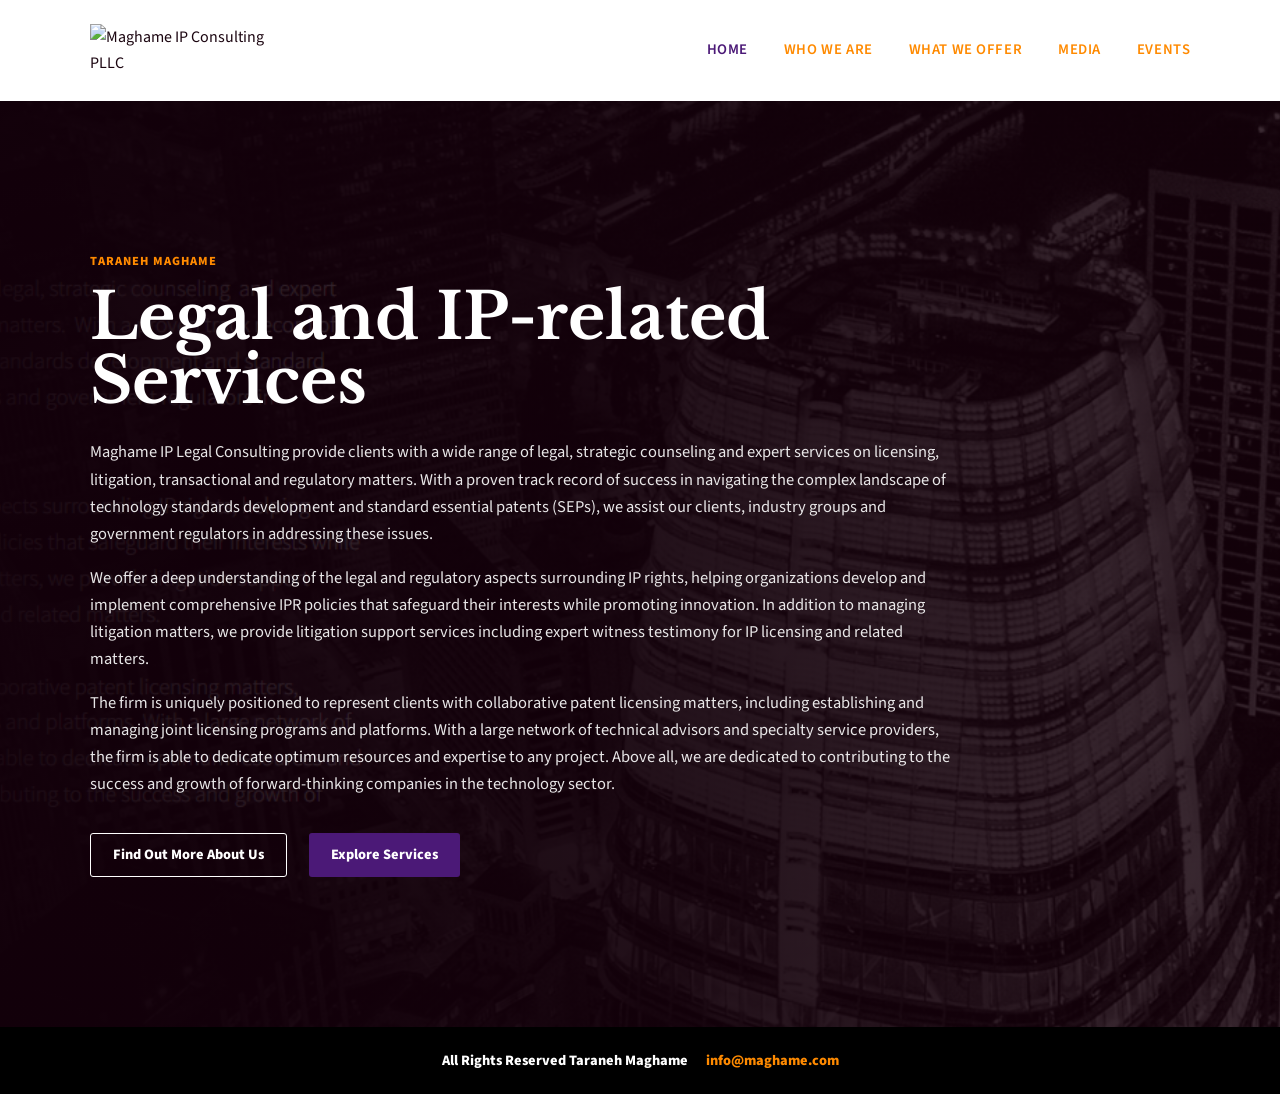
==== index.html @ c6ecfb89 "Initial static site rebuild" ====
<!doctype html>
<html lang="en">
  <head>
    <meta charset="UTF-8" />
    <meta name="viewport" content="width=device-width, initial-scale=1.0" />
    <meta
      name="description"
      content="Maghame IP Consulting provides strategic intellectual property, licensing, litigation, standards, and policy advisory services."
    />
    <title>Maghame IP Consulting PLLC</title>
    <link rel="preconnect" href="https://fonts.googleapis.com" />
    <link rel="preconnect" href="https://fonts.gstatic.com" crossorigin />
    <link
      href="https://fonts.googleapis.com/css2?family=Libre+Baskerville:wght@700&family=Source+Sans+Pro:ital,wght@0,400;0,600;0,700;0,800;1,700;1,800&display=swap"
      rel="stylesheet"
    />
    <link rel="stylesheet" href="styles.css" />
  </head>
  <body>
    <header class="site-header">
      <a class="brand" href="index.html" aria-label="Maghame IP Consulting home">
        <img
          src="https://maghame.com/wp-content/uploads/2024/05/logo-new-blank1.png"
          alt="Maghame IP Consulting PLLC"
        />
      </a>
      <button class="nav-toggle" type="button" aria-label="Open navigation" aria-expanded="false">
        <span></span>
        <span></span>
      </button>
      <nav class="site-nav" aria-label="Main navigation">
        <a class="active" href="index.html">Home</a>
        <a href="who-we-are.html">Who We Are</a>
        <a href="what-we-offer.html">What We Offer</a>
        <a href="#">Media</a>
        <a href="#">Events</a>
      </nav>
    </header>

    <main>
      <section class="hero">
        <div class="hero-inner">
          <p class="eyebrow">Taraneh Maghame</p>
          <h1>Legal and IP-related Services</h1>
          <div class="hero-text">
            <p>
              Maghame IP Legal Consulting provide clients with a wide range of legal, strategic
              counseling and expert services on licensing, litigation, transactional and regulatory
              matters. With a proven track record of success in navigating the complex landscape of
              technology standards development and standard essential patents (SEPs), we assist our
              clients, industry groups and government regulators in addressing these issues.
            </p>
            <p>
              We offer a deep understanding of the legal and regulatory aspects surrounding IP
              rights, helping organizations develop and implement comprehensive IPR policies that
              safeguard their interests while promoting innovation. In addition to managing
              litigation matters, we provide litigation support services including expert witness
              testimony for IP licensing and related matters.
            </p>
            <p>
              The firm is uniquely positioned to represent clients with collaborative patent
              licensing matters, including establishing and managing joint licensing programs and
              platforms. With a large network of technical advisors and specialty service providers,
              the firm is able to dedicate optimum resources and expertise to any project. Above
              all, we are dedicated to contributing to the success and growth of forward-thinking
              companies in the technology sector.
            </p>
          </div>
          <div class="hero-actions">
            <a class="button outline" href="who-we-are.html">Find Out More About Us</a>
            <a class="button filled" href="what-we-offer.html">Explore Services</a>
          </div>
        </div>
      </section>

    </main>

    <footer class="site-footer home-footer">
      <div class="footer-bottom">
        <span>All Rights Reserved Taraneh Maghame</span>
        <a href="mailto:info@maghame.com">info@maghame.com</a>
      </div>
    </footer>

    <script src="script.js"></script>
  </body>
</html>
---- styles.css ----
:root {
  --ink: #1b0510;
  --deep: #12000a;
  --purple: #4b1977;
  --orange: #ff8a00;
  --paper: #ffffff;
  --soft: #f6f2f0;
  --muted: #6e6268;
  --line: #e7dfdc;
  font-family: "Source Sans Pro", system-ui, -apple-system, BlinkMacSystemFont, "Segoe UI", sans-serif;
}

* {
  box-sizing: border-box;
}

html {
  scroll-behavior: smooth;
}

body {
  margin: 0;
  color: var(--ink);
  background: var(--paper);
  font-size: 16px;
  line-height: 1.65;
}

a {
  color: inherit;
  text-decoration: none;
}

.site-header {
  position: sticky;
  top: 0;
  z-index: 20;
  display: grid;
  grid-template-columns: auto 1fr;
  gap: 40px;
  align-items: center;
  padding: 24px clamp(24px, 7vw, 180px);
  background: #fff;
  box-shadow: 0 1px 0 rgba(27, 5, 16, 0.06);
}

.brand {
  display: inline-flex;
  align-items: center;
  min-width: 230px;
}

.brand img {
  display: block;
  width: clamp(170px, 16vw, 240px);
  height: auto;
}

.site-nav {
  display: flex;
  justify-content: flex-end;
  gap: clamp(20px, 2.8vw, 42px);
  color: var(--orange);
  font-size: 0.92rem;
  font-weight: 600;
  letter-spacing: 0.04em;
  text-transform: uppercase;
}

.site-nav a {
  padding: 8px 0;
}

.site-nav a:hover,
.site-nav .active {
  color: var(--purple);
}

.nav-toggle {
  display: none;
  width: 44px;
  height: 44px;
  border: 1px solid var(--line);
  border-radius: 4px;
  background: #fff;
}

.nav-toggle span {
  display: block;
  width: 18px;
  height: 2px;
  margin: 5px auto;
  background: var(--ink);
}

.hero {
  position: relative;
  min-height: calc(100vh - 98px);
  padding: clamp(84px, 12vw, 150px) clamp(24px, 7vw, 180px);
  color: #fff;
  background:
    linear-gradient(90deg, rgba(18, 0, 10, 0.96) 0%, rgba(18, 0, 10, 0.78) 45%, rgba(18, 0, 10, 0.34) 100%),
    url("assets/hero-city.png") center / cover;
}

.hero-inner {
  max-width: 900px;
}

.eyebrow {
  margin-bottom: 14px;
  color: var(--orange);
  font-size: 0.78rem;
  font-weight: 800;
  letter-spacing: 0.08em;
  text-transform: uppercase;
}

h1,
h2,
h3,
p,
blockquote {
  margin-top: 0;
}

h1 {
  max-width: 820px;
  margin-bottom: 26px;
  font-family: "Libre Baskerville", Georgia, serif;
  font-size: clamp(2.5rem, 5vw, 5.3rem);
  line-height: 1;
  letter-spacing: 0;
}

h2 {
  margin-bottom: 18px;
  font-family: "Libre Baskerville", Georgia, serif;
  font-size: clamp(2rem, 3vw, 3.4rem);
  line-height: 1.08;
  letter-spacing: 0;
}

h3 {
  margin-bottom: 10px;
  font-size: 1.2rem;
  line-height: 1.25;
}

.hero-text {
  max-width: 860px;
  color: rgba(255, 255, 255, 0.9);
  font-size: 1.03rem;
}

.hero-actions {
  display: flex;
  flex-wrap: wrap;
  gap: 22px;
  margin-top: 34px;
}

.button {
  display: inline-flex;
  min-height: 44px;
  align-items: center;
  justify-content: center;
  padding: 0 22px;
  border-radius: 3px;
  font-size: 0.9rem;
  font-weight: 800;
  transition:
    background-color 180ms ease,
    border-color 180ms ease,
    color 180ms ease,
    box-shadow 180ms ease,
    transform 180ms ease;
}

.button.outline {
  border: 1px solid #fff;
  color: #fff;
}

.button.filled {
  color: #fff;
  background: var(--purple);
}

.button:hover {
  border-color: #dba11d;
  color: var(--deep);
  background: #dba11d;
  box-shadow: 0 12px 30px rgba(219, 161, 29, 0.26);
  transform: translateY(-2px);
}

.button:active {
  box-shadow: 0 6px 18px rgba(219, 161, 29, 0.18);
  transform: translateY(0) scale(0.98);
}

.button:focus-visible {
  outline: 3px solid rgba(219, 161, 29, 0.55);
  outline-offset: 4px;
}

.quote-band {
  padding: 56px clamp(24px, 7vw, 180px);
  color: #fff;
  background: var(--deep);
}

.quote-band blockquote {
  max-width: 960px;
  margin: 0 auto;
  text-align: center;
}

.quote-band p {
  margin-bottom: 14px;
  font-family: "Libre Baskerville", Georgia, serif;
  font-size: clamp(1.35rem, 2.5vw, 2.4rem);
  line-height: 1.28;
}

cite {
  color: var(--orange);
  font-style: normal;
  font-weight: 800;
}

.section {
  padding: clamp(68px, 8vw, 120px) clamp(24px, 7vw, 180px);
}

.section-heading {
  max-width: 880px;
  margin-bottom: 38px;
}

.pillar-grid {
  display: grid;
  grid-template-columns: repeat(3, minmax(0, 1fr));
  gap: 1px;
  overflow: hidden;
  border: 1px solid var(--line);
  background: var(--line);
}

.pillar {
  min-height: 250px;
  padding: 32px;
  background: #fff;
}

.pillar span {
  display: block;
  margin-bottom: 28px;
  color: var(--orange);
  font-weight: 800;
}

.pillar p,
.content-flow,
.intro-copy,
.service-item p,
.page-hero p {
  color: var(--muted);
}

.page-hero {
  padding: clamp(70px, 9vw, 124px) clamp(24px, 7vw, 180px);
  color: #fff;
  background:
    linear-gradient(90deg, rgba(18, 0, 10, 0.95), rgba(18, 0, 10, 0.66)),
    url("assets/hero-city.png") center / cover;
}

.page-hero div {
  max-width: 960px;
}

.page-hero p {
  max-width: 760px;
  color: rgba(255, 255, 255, 0.82);
  font-size: 1.15rem;
}

.who-intro {
  padding: clamp(84px, 11vw, 132px) clamp(24px, 7vw, 180px) 44px;
  background: #eef1f2;
  text-align: center;
}

.who-quote {
  max-width: 1040px;
  margin: 0 auto clamp(64px, 7vw, 96px);
  color: #ffa400;
  font-size: clamp(1.45rem, 2vw, 1.95rem);
  font-style: italic;
  font-weight: 800;
  line-height: 1.45;
}

.who-quote p {
  margin-bottom: 0;
}

.expertise-row {
  display: grid;
  grid-template-columns: repeat(4, minmax(190px, 1fr));
  gap: clamp(28px, 4vw, 72px);
  max-width: 1260px;
  margin: 0 auto;
}

.expertise-row h2 {
  margin-bottom: 8px;
  font-family: "Source Sans Pro", system-ui, -apple-system, BlinkMacSystemFont, "Segoe UI", sans-serif;
  font-size: 1.5rem;
  line-height: 1.2;
}

.expertise-row p {
  color: #4f5964;
  font-size: 1rem;
  line-height: 1.55;
}

.original-profile {
  display: grid;
  grid-template-columns: 320px minmax(0, 760px);
  gap: 46px;
  justify-content: center;
  align-items: start;
  padding-top: 78px;
}

.founder-sidebar {
  text-align: right;
}

.founder-photo {
  display: block;
  width: 100%;
  margin-bottom: 24px;
}

.founder-sidebar h1 {
  margin-bottom: 18px;
  color: #333;
  font-family: "Source Sans Pro", system-ui, -apple-system, BlinkMacSystemFont, "Segoe UI", sans-serif;
  font-size: clamp(3rem, 4vw, 4rem);
  font-weight: 400;
  line-height: 1.15;
}

.founder-sidebar p {
  margin-bottom: 18px;
  color: var(--purple);
  font-size: clamp(1.65rem, 2.2vw, 2rem);
  font-weight: 800;
  line-height: 1.08;
}

.award-strip,
.award-badge {
  display: block;
  width: 100%;
  height: auto;
}

.award-badge {
  margin-top: 14px;
}

.experience-copy {
  padding-left: 28px;
  border-left: 8px solid #eeeaf2;
  color: #4e5660;
  font-size: 1rem;
  line-height: 1.7;
}

.experience-copy h2 {
  margin-bottom: 12px;
  color: #000;
  font-family: "Source Sans Pro", system-ui, -apple-system, BlinkMacSystemFont, "Segoe UI", sans-serif;
  font-size: 1.1rem;
  letter-spacing: 0.14em;
}

.experience-copy p {
  margin-bottom: 24px;
}

.profile-section {
  display: grid;
  grid-template-columns: 340px minmax(0, 1fr);
  gap: clamp(40px, 7vw, 100px);
  align-items: start;
}

.profile-card {
  position: sticky;
  top: 130px;
  padding: 30px;
  border-top: 5px solid var(--orange);
  background: var(--soft);
}

.profile-card blockquote {
  color: var(--ink);
  font-family: "Libre Baskerville", Georgia, serif;
  font-size: 1.35rem;
  line-height: 1.35;
}

.content-flow {
  max-width: 880px;
  font-size: 1.05rem;
}

.content-flow p,
.intro-copy p {
  margin-bottom: 22px;
}

.intro-copy {
  max-width: 960px;
  padding-bottom: 20px;
  font-size: 1.18rem;
}

.offer-intro {
  padding: clamp(70px, 9vw, 124px) clamp(24px, 7vw, 180px);
  color: #130223;
  background: #fff;
}

.offer-intro h1 {
  max-width: 820px;
  margin-bottom: 22px;
  font-family: "Libre Baskerville", Georgia, serif;
  font-size: clamp(2.5rem, 5vw, 5rem);
  line-height: 1;
}

.offer-intro p {
  max-width: 1320px;
  margin-bottom: 0;
  color: #130223;
  font-size: 1.04rem;
  line-height: 1.65;
}

.services-section {
  padding-top: 56px;
}

.service-list {
  display: grid;
  grid-template-columns: repeat(2, minmax(0, 1fr));
  gap: 1px;
  overflow: hidden;
  border: 1px solid var(--line);
  background: var(--line);
}

.service-item {
  padding: 32px;
  background: #fff;
}

.service-item h2 {
  color: var(--ink);
  font-size: clamp(1.35rem, 2vw, 2rem);
}

.service-item:nth-child(3n + 2) {
  border-top: 4px solid var(--purple);
}

.service-item:nth-child(3n + 1) {
  border-top: 4px solid var(--orange);
}

.visual-service-grid {
  display: grid;
  grid-template-columns: repeat(2, minmax(0, 1fr));
  gap: 36px;
  width: 100%;
  margin: 0;
}

.visual-service-card {
  position: relative;
  display: flex;
  min-height: 310px;
  flex-direction: column;
  justify-content: center;
  overflow: hidden;
  padding: clamp(28px, 3vw, 44px);
  color: #fff;
  background:
    linear-gradient(90deg, rgba(18, 0, 10, 0.92), rgba(18, 0, 10, 0.68)),
    var(--service-bg) center / cover;
}

.visual-service-card h2 {
  max-width: 560px;
  margin-bottom: 12px;
  color: #ffa400;
  font-family: "Source Sans Pro", system-ui, -apple-system, BlinkMacSystemFont, "Segoe UI", sans-serif;
  font-size: clamp(1.22rem, 1.7vw, 1.55rem);
  font-weight: 800;
  line-height: 1.18;
}

.visual-service-card p {
  max-width: 610px;
  margin-bottom: 0;
  color: #fff;
  font-size: clamp(1rem, 1.3vw, 1.18rem);
  font-weight: 700;
  line-height: 1.55;
}

.visual-service-card::after {
  content: "";
  position: absolute;
  inset: 0;
  border: 0 solid rgba(255, 164, 0, 0);
  pointer-events: none;
  transition:
    border-width 180ms ease,
    border-color 180ms ease;
}

.visual-service-card:hover::after {
  border-width: 4px;
  border-color: rgba(255, 164, 0, 0.8);
}

.site-footer {
  color: #fff;
  background: #000;
}

.footer-main {
  display: grid;
  place-items: center;
  gap: 34px;
  min-height: 214px;
  padding: 48px clamp(24px, 7vw, 180px) 42px;
  background: #19010c;
}

.footer-nav {
  display: flex;
  flex-wrap: wrap;
  justify-content: center;
  gap: clamp(28px, 4vw, 58px);
  color: #fff;
  font-size: 0.78rem;
  font-weight: 800;
  letter-spacing: 0.28em;
  text-transform: uppercase;
}

.footer-nav a:hover {
  color: var(--orange);
}

.footer-logo {
  display: block;
  width: 150px;
  max-width: 55vw;
  height: auto;
  opacity: 0.68;
}

.footer-bottom {
  display: flex;
  flex-wrap: wrap;
  justify-content: center;
  gap: 18px;
  padding: 22px clamp(24px, 7vw, 180px);
  color: #fff;
  background: #000;
  font-size: 0.9rem;
  font-weight: 800;
}

.footer-bottom a {
  color: var(--orange);
}

@media (max-width: 980px) {
  .site-header {
    grid-template-columns: 1fr auto;
    padding-inline: 24px;
  }

  .nav-toggle {
    display: block;
  }

  .site-nav {
    display: none;
  }

  .site-header.nav-open .site-nav {
    display: grid;
    grid-column: 1 / -1;
    justify-content: stretch;
    gap: 0;
    padding-top: 14px;
  }

  .site-header.nav-open .site-nav a {
    padding: 14px 0;
    border-top: 1px solid var(--line);
  }

  .hero,
  .page-hero,
  .section,
  .quote-band {
    padding-inline: 24px;
  }

  .pillar-grid,
  .service-list,
  .visual-service-grid,
  .profile-section,
  .expertise-row,
  .original-profile {
    grid-template-columns: 1fr;
  }

  .profile-card {
    position: static;
  }

  .founder-sidebar {
    max-width: 360px;
    margin: 0 auto;
    text-align: center;
  }

  .experience-copy {
    padding-left: 0;
    border-left: 0;
  }
}

@media (max-width: 620px) {
  .site-header {
    padding-block: 18px;
  }

  .brand {
    min-width: 0;
  }

  .brand img {
    width: 168px;
  }

  .hero {
    min-height: auto;
  }

  h1 {
    font-size: 2.45rem;
  }

  .hero {
    padding-top: 54px;
    padding-bottom: 54px;
  }

  .hero-text {
    font-size: 0.92rem;
    line-height: 1.55;
  }

  .hero-text p {
    margin-bottom: 14px;
  }

  .hero-actions {
    gap: 12px;
  }

  .button {
    width: 100%;
  }
}
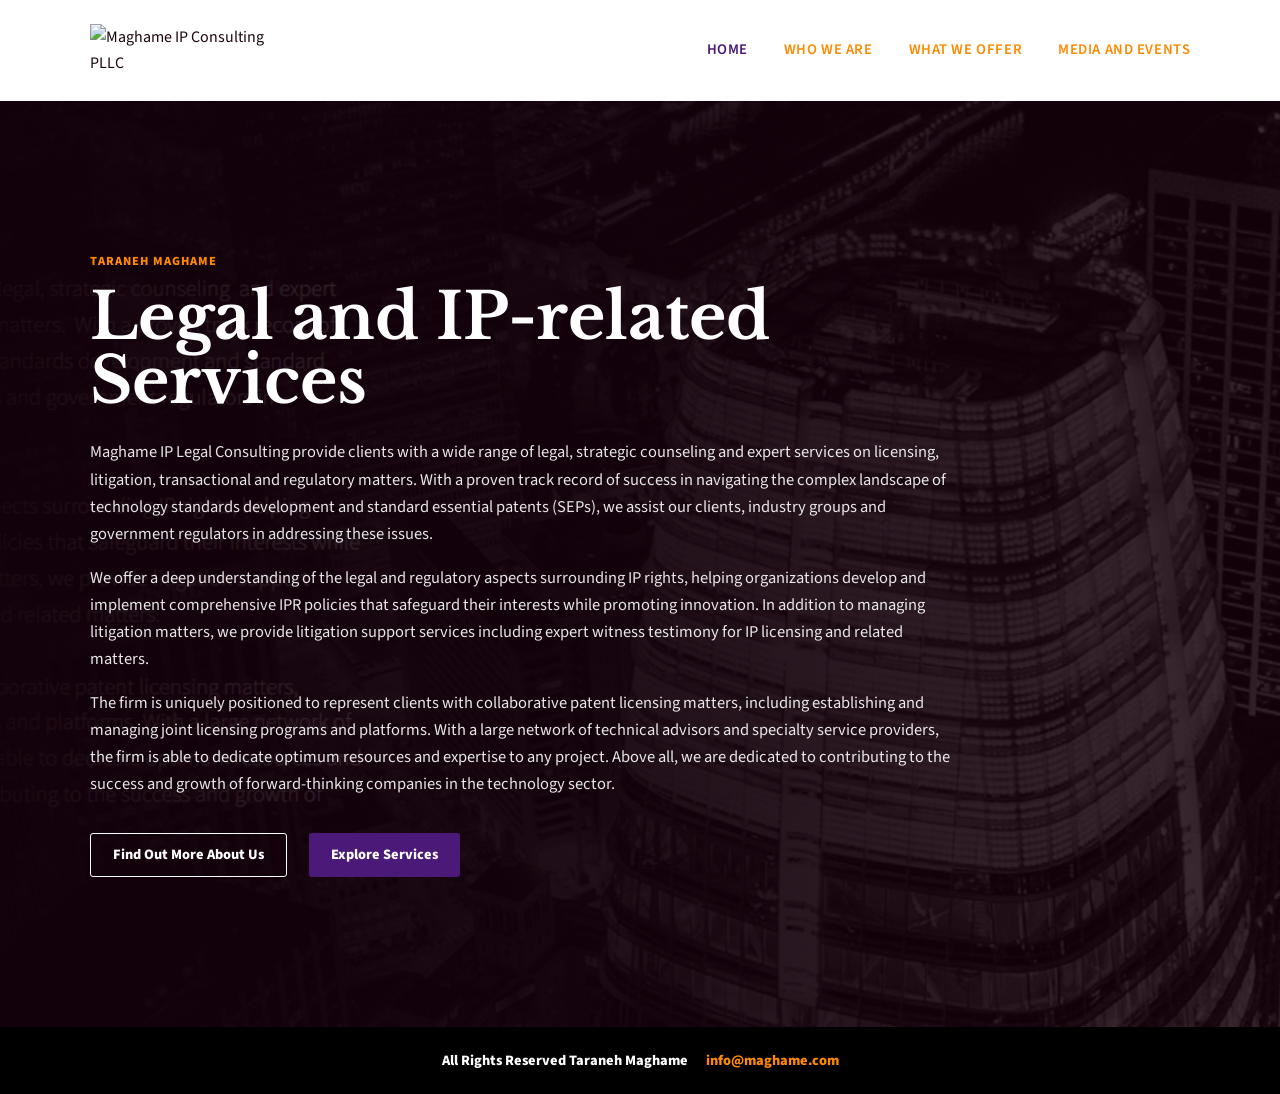
==== commit 786f9618: "Add media and events page" ====
--- a/index.html
+++ b/index.html
@@ -32,8 +32,7 @@
         <a class="active" href="index.html">Home</a>
         <a href="who-we-are.html">Who We Are</a>
         <a href="what-we-offer.html">What We Offer</a>
-        <a href="#">Media</a>
-        <a href="#">Events</a>
+        <a href="media-and-events.html">Media and Events</a>
       </nav>
     </header>
 
--- a/styles.css
+++ b/styles.css
@@ -543,6 +543,69 @@
   border-color: rgba(255, 164, 0, 0.8);
 }
 
+.media-events-intro {
+  padding: clamp(70px, 9vw, 124px) clamp(24px, 7vw, 180px);
+  color: #fff;
+  background:
+    linear-gradient(90deg, rgba(19, 2, 35, 0.96), rgba(19, 2, 35, 0.76)),
+    url("assets/hero-city.png") center / cover;
+}
+
+.media-events-intro h1 {
+  max-width: 880px;
+  margin-bottom: 20px;
+  font-family: "Libre Baskerville", Georgia, serif;
+  font-size: clamp(2.5rem, 5vw, 5rem);
+  line-height: 1;
+}
+
+.media-events-intro p:not(.eyebrow) {
+  max-width: 840px;
+  margin-bottom: 0;
+  color: rgba(255, 255, 255, 0.88);
+  font-size: 1.08rem;
+}
+
+.notice-section {
+  background: #fff;
+}
+
+.event-notice {
+  max-width: 900px;
+  margin: 0 auto;
+  padding: clamp(34px, 5vw, 64px);
+  border-top: 6px solid var(--orange);
+  background: #f7f3f0;
+  text-align: center;
+}
+
+.notice-label {
+  display: inline-block;
+  margin-bottom: 16px;
+  color: var(--orange);
+  font-size: 0.82rem;
+  font-weight: 800;
+  letter-spacing: 0.14em;
+  text-transform: uppercase;
+}
+
+.event-notice h2 {
+  max-width: 720px;
+  margin-right: auto;
+  margin-left: auto;
+  color: #130223;
+  font-size: clamp(2rem, 3vw, 3.2rem);
+}
+
+.event-notice p {
+  max-width: 640px;
+  margin-right: auto;
+  margin-bottom: 28px;
+  margin-left: auto;
+  color: #4f4757;
+  font-size: 1.08rem;
+}
+
 .site-footer {
   color: #fff;
   background: #000;
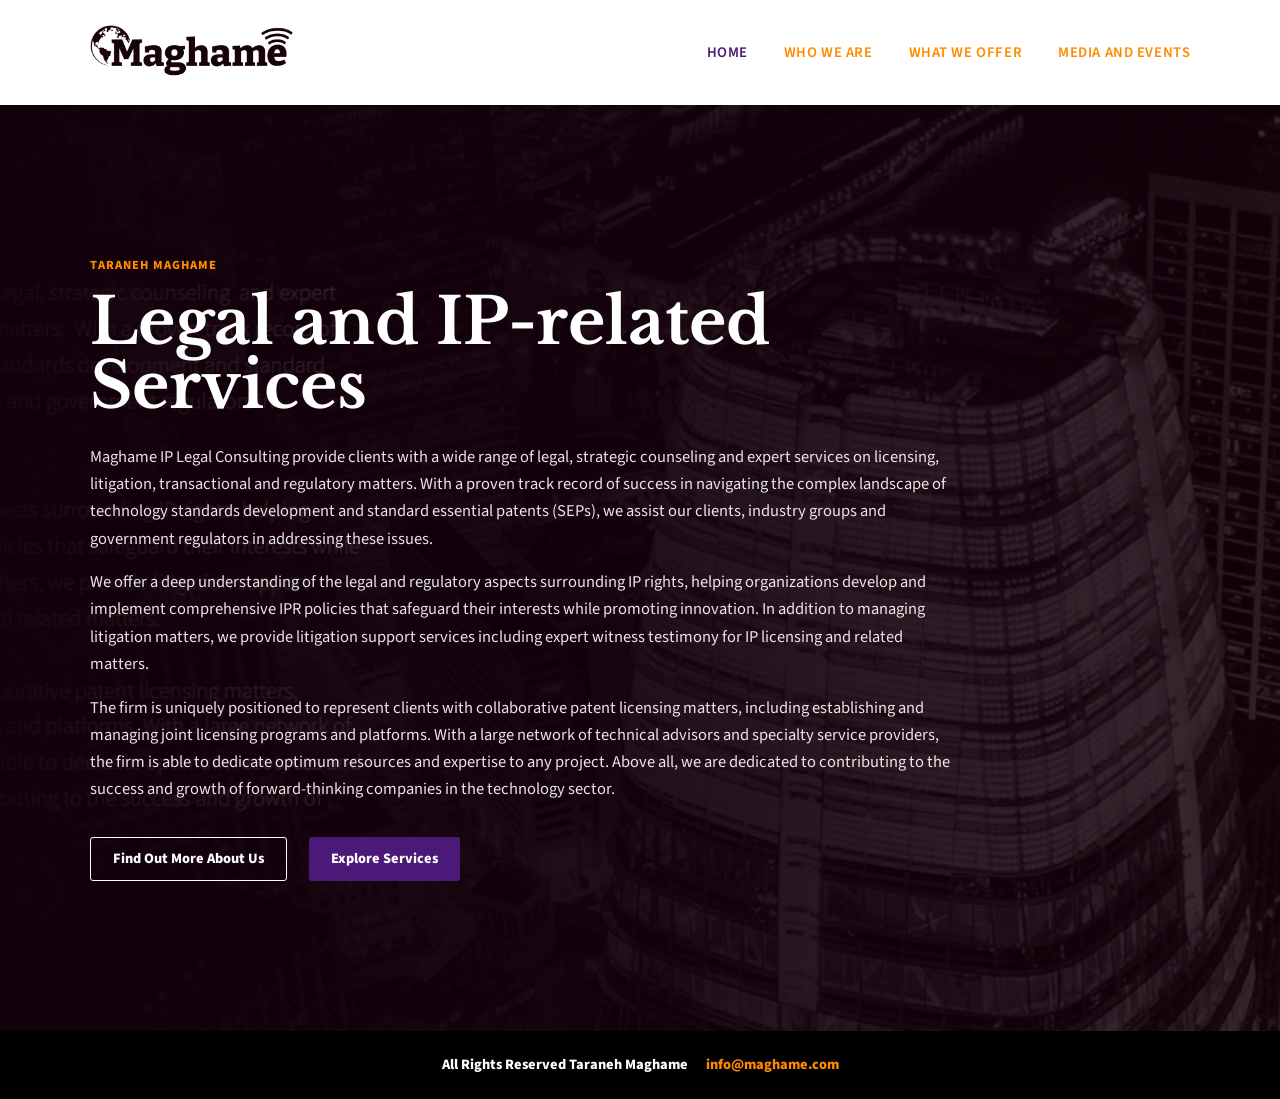
==== commit 24d05507: "Serve images locally" ====
--- a/index.html
+++ b/index.html
@@ -20,7 +20,7 @@
     <header class="site-header">
       <a class="brand" href="index.html" aria-label="Maghame IP Consulting home">
         <img
-          src="https://maghame.com/wp-content/uploads/2024/05/logo-new-blank1.png"
+          src="assets/logo-new-blank1.png"
           alt="Maghame IP Consulting PLLC"
         />
       </a>
